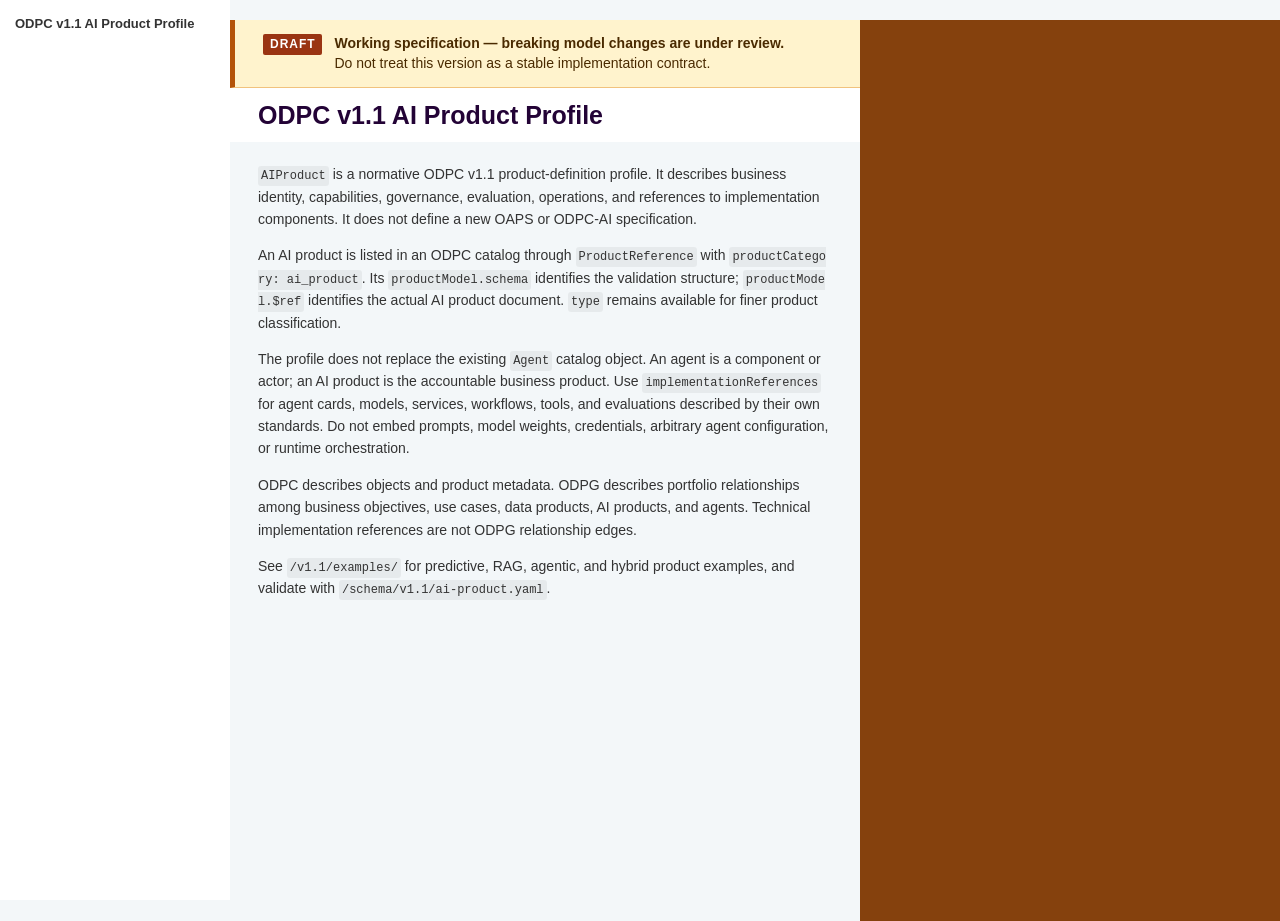
==== v1.1/index.html @ 6df853d5 "deploy: 6ed1a906836e4bbcba19a8aa4bbd23d8ff544d0a" ====
<!doctype html>
<html>
  <head>
    <meta charset="utf-8">
    <meta property="og:title" content="Open Data Product Catalogs - Version 1.0" />
    <meta property="og:url" content="https://opendataproducts.org/odpc-v1.0" />
    <meta property="og:type" content="website" />
    <meta property="og:image" content="https://opendataproducts.org/odpc-v1.0/images/odpc-catalog-standard.png" />
    <meta property="og:description" 
    content="Open Data Product Catalogs (ODPC) version 1.0 is a vendor-neutral, open-source, machine-readable catalog model for data product portfolios. It defines reusable catalog objects such as data product references, use cases, business objectives, signals, and catalog items." />
    <meta name="twitter:card" content="summary_large_image" />
    <meta name="twitter:title" content="Open Data Product Catalogs - Version 1.0" />
    <meta name="twitter:description" content="Open Data Product Catalogs (ODPC) version 1.0 is a vendor-neutral, open-source, machine-readable catalog model for data product portfolios. It defines reusable catalog objects such as data product references, use cases, business objectives, signals, and catalog items." />
    <meta name="twitter:image" content="https://opendataproducts.org/odpc-v1.0/images/odpc-catalog-standard.png" />
    <meta content="IE=edge,chrome=1" http-equiv="X-UA-Compatible">
    <link rel="icon" type="image/png" sizes="512x512" href="images/favicon.png">
    <link rel="apple-touch-icon" sizes="512x512" href="images/favicon.png">
    <meta name="viewport" content="width=device-width, initial-scale=1, maximum-scale=1">

    <title>ODPC v1.1 AI Product Profile</title>


    <style media="screen">
      .highlight table td { padding: 5px; }
.highlight table pre { margin: 0; }
.highlight .gh {
  color: #999999;
}
.highlight .sr {
  color: #f6aa11;
}
.highlight .go {
  color: #888888;
}
.highlight .gp {
  color: #555555;
}
.highlight .gs {
}
.highlight .gu {
  color: #aaaaaa;
}
.highlight .nb {
  color: #f6aa11;
}
.highlight .cm {
  color: #75715e;
}
.highlight .cp {
  color: #75715e;
}
.highlight .c1 {
  color: #75715e;
}
.highlight .cs {
  color: #75715e;
}
.highlight .c, .highlight .ch, .highlight .cd, .highlight .cpf {
  color: #75715e;
}
.highlight .err {
  color: #960050;
}
.highlight .gr {
  color: #960050;
}
.highlight .gt {
  color: #960050;
}
.highlight .gd {
  color: #49483e;
}
.highlight .gi {
  color: #49483e;
}
.highlight .ge {
  color: #49483e;
}
.highlight .kc {
  color: #66d9ef;
}
.highlight .kd {
  color: #66d9ef;
}
.highlight .kr {
  color: #66d9ef;
}
.highlight .no {
  color: #66d9ef;
}
.highlight .kt {
  color: #66d9ef;
}
.highlight .mf {
  color: #ae81ff;
}
.highlight .mh {
  color: #ae81ff;
}
.highlight .il {
  color: #ae81ff;
}
.highlight .mi {
  color: #ae81ff;
}
.highlight .mo {
  color: #ae81ff;
}
.highlight .m, .highlight .mb, .highlight .mx {
  color: #ae81ff;
}
.highlight .sc {
  color: #ae81ff;
}
.highlight .se {
  color: #ae81ff;
}
.highlight .ss {
  color: #ae81ff;
}
.highlight .sd {
  color: #e6db74;
}
.highlight .s2 {
  color: #e6db74;
}
.highlight .sb {
  color: #e6db74;
}
.highlight .sh {
  color: #e6db74;
}
.highlight .si {
  color: #e6db74;
}
.highlight .sx {
  color: #e6db74;
}
.highlight .s1 {
  color: #e6db74;
}
.highlight .s, .highlight .sa, .highlight .dl {
  color: #e6db74;
}
.highlight .na {
  color: #a6e22e;
}
.highlight .nc {
  color: #a6e22e;
}
.highlight .nd {
  color: #a6e22e;
}
.highlight .ne {
  color: #a6e22e;
}
.highlight .nf, .highlight .fm {
  color: #a6e22e;
}
.highlight .vc {
  color: #ffffff;
}
.highlight .nn {
  color: #ffffff;
}
.highlight .ni {
  color: #ffffff;
}
.highlight .bp {
  color: #ffffff;
}
.highlight .vg {
  color: #ffffff;
}
.highlight .vi {
  color: #ffffff;
}
.highlight .nv, .highlight .vm {
  color: #ffffff;
}
.highlight .w {
  color: #ffffff;
}
.highlight {
  color: #ffffff;
}
.highlight .n, .highlight .py, .highlight .nx {
  color: #ffffff;
}
.highlight .nl {
  color: #f92672;
}
.highlight .ow {
  color: #f92672;
}
.highlight .nt {
  color: #f92672;
}
.highlight .k, .highlight .kv {
  color: #f92672;
}
.highlight .kn {
  color: #f92672;
}
.highlight .kp {
  color: #f92672;
}
.highlight .o {
  color: #f92672;
}
    </style>
    <style media="print">
      * {
        -webkit-transition:none!important;
        transition:none!important;
      }
      .highlight table td { padding: 5px; }
.highlight table pre { margin: 0; }
.highlight, .highlight .w {
  color: #586e75;
}
.highlight .err {
  color: #002b36;
  background-color: #dc322f;
}
.highlight .c, .highlight .ch, .highlight .cd, .highlight .cm, .highlight .cpf, .highlight .c1, .highlight .cs {
  color: #657b83;
}
.highlight .cp {
  color: #b58900;
}
.highlight .nt {
  color: #b58900;
}
.highlight .o, .highlight .ow {
  color: #93a1a1;
}
.highlight .p, .highlight .pi {
  color: #93a1a1;
}
.highlight .gi {
  color: #859900;
}
.highlight .gd {
  color: #dc322f;
}
.highlight .gh {
  color: #268bd2;
  background-color: #002b36;
  font-weight: bold;
}
.highlight .k, .highlight .kn, .highlight .kp, .highlight .kr, .highlight .kv {
  color: #6c71c4;
}
.highlight .kc {
  color: #cb4b16;
}
.highlight .kt {
  color: #cb4b16;
}
.highlight .kd {
  color: #cb4b16;
}
.highlight .s, .highlight .sb, .highlight .sc, .highlight .dl, .highlight .sd, .highlight .s2, .highlight .sh, .highlight .sx, .highlight .s1 {
  color: #859900;
}
.highlight .sa {
  color: #6c71c4;
}
.highlight .sr {
  color: #2aa198;
}
.highlight .si {
  color: #d33682;
}
.highlight .se {
  color: #d33682;
}
.highlight .nn {
  color: #b58900;
}
.highlight .nc {
  color: #b58900;
}
.highlight .no {
  color: #b58900;
}
.highlight .na {
  color: #268bd2;
}
.highlight .m, .highlight .mb, .highlight .mf, .highlight .mh, .highlight .mi, .highlight .il, .highlight .mo, .highlight .mx {
  color: #859900;
}
.highlight .ss {
  color: #859900;
}
    </style>
    <link href="../stylesheets/screen-b0b487be.css" rel="stylesheet" media="screen" />
    <link href="../stylesheets/print-953e3353.css" rel="stylesheet" media="print" />
      <script src="../javascripts/all_nosearch-18c3ed8e.js"></script>


    <!-- Global site tag (gtag.js) - Google Analytics -->
    <script async src="https://www.googletagmanager.com/gtag/js?id=G-2BRS2DSVKQ"></script>
    <script>
      window.dataLayer = window.dataLayer || [];
      function gtag(){dataLayer.push(arguments);}
      gtag('js', new Date());

      gtag('config', 'G-2BRS2DSVKQ');
    </script>

  </head>

  <body class="v1" data-languages="[]">
    <a href="#" id="nav-button">
      <span>
        NAV
        <img src="../images/navbar-cad8cdcb.png" alt="" />
      </span>
    </a>
    <div class="toc-wrapper">
      <img src="../images/logo-dps-2024-0bc711a1.png" class="logo" alt="" />
      <ul id="toc" class="toc-list-h1">
          <li>
            <a href="#odpc-v1-1-ai-product-profile" class="toc-h1 toc-link" data-title="ODPC v1.1 AI Product Profile">ODPC v1.1 AI Product Profile</a>
          </li>
      </ul>
    </div>
    <div class="page-wrapper">
      <div class="dark-box"></div>
      <div class="draft-banner" role="status" aria-label="Draft specification notice">
        <span class="draft-banner__label">DRAFT</span>
        <div class="draft-banner__message">
          <strong>Working specification — breaking model changes are under review.</strong>
          <span>Do not treat this version as a stable implementation contract.</span>
        </div>
      </div>
      <div class="content">
        <h1 id='odpc-v1-1-ai-product-profile'>ODPC v1.1 AI Product Profile</h1>
<p><code>AIProduct</code> is a normative ODPC v1.1 product-definition profile. It describes business identity, capabilities, governance, evaluation, operations, and references to implementation components. It does not define a new OAPS or ODPC-AI specification.</p>

<p>An AI product is listed in an ODPC catalog through <code>ProductReference</code> with <code>productCategory: ai_product</code>. Its <code>productModel.schema</code> identifies the validation structure; <code>productModel.$ref</code> identifies the actual AI product document. <code>type</code> remains available for finer product classification.</p>

<p>The profile does not replace the existing <code>Agent</code> catalog object. An agent is a component or actor; an AI product is the accountable business product. Use <code>implementationReferences</code> for agent cards, models, services, workflows, tools, and evaluations described by their own standards. Do not embed prompts, model weights, credentials, arbitrary agent configuration, or runtime orchestration.</p>

<p>ODPC describes objects and product metadata. ODPG describes portfolio relationships among business objectives, use cases, data products, AI products, and agents. Technical implementation references are not ODPG relationship edges.</p>

<p>See <code>/v1.1/examples/</code> for predictive, RAG, agentic, and hybrid product examples, and validate with <code>/schema/v1.1/ai-product.yaml</code>.</p>

      </div>
      <div class="dark-box">
      </div>
    </div>
    <!-- Twitter universal website tag code -->
<script>
!function(e,t,n,s,u,a){e.twq||(s=e.twq=function(){s.exe?s.exe.apply(s,arguments):s.queue.push(arguments);
},s.version='1.1',s.queue=[],u=t.createElement(n),u.async=!0,u.src='//static.ads-twitter.com/uwt.js',
a=t.getElementsByTagName(n)[0],a.parentNode.insertBefore(u,a))}(window,document,'script');
// Insert Twitter Pixel ID and Standard Event data below
twq('init','nztzi');
twq('track','PageView');
</script>
<!-- End Twitter universal website tag code -->
  </body>
</html>
---- stylesheets/screen-b0b487be.css ----
/*! normalize.css v3.0.2 | MIT License | git.io/normalize */html{font-family:sans-serif;-ms-text-size-adjust:100%;-webkit-text-size-adjust:100%}body{margin:0}article,aside,details,figcaption,figure,footer,header,hgroup,main,menu,nav,section,summary{display:block}audio,canvas,progress,video{display:inline-block;vertical-align:baseline}audio:not([controls]){display:none;height:0}[hidden],template{display:none}a{background-color:transparent}a:active,a:hover{outline:0}abbr[title]{border-bottom:1px dotted}b,strong{font-weight:bold}dfn{font-style:italic}h1{font-size:2em;margin:0.67em 0}mark{background:#ff0;color:#000}small{font-size:80%}sub,sup{font-size:75%;line-height:0;position:relative;vertical-align:baseline}sup{top:-0.5em}sub{bottom:-0.25em}img{border:0}svg:not(:root){overflow:hidden}figure{margin:1em 40px}hr{-webkit-box-sizing:content-box;box-sizing:content-box;height:0}pre{overflow:auto}code,kbd,pre,samp{font-family:monospace, monospace;font-size:1em}button,input,optgroup,select,textarea{color:inherit;font:inherit;margin:0}button{overflow:visible}button,select{text-transform:none}button,html input[type="button"],input[type="reset"],input[type="submit"]{-webkit-appearance:button;cursor:pointer}button[disabled],html input[disabled]{cursor:default}button::-moz-focus-inner,input::-moz-focus-inner{border:0;padding:0}input{line-height:normal}input[type="checkbox"],input[type="radio"]{-webkit-box-sizing:border-box;box-sizing:border-box;padding:0}input[type="number"]::-webkit-inner-spin-button,input[type="number"]::-webkit-outer-spin-button{height:auto}input[type="search"]{-webkit-appearance:textfield;-webkit-box-sizing:content-box;box-sizing:content-box}input[type="search"]::-webkit-search-cancel-button,input[type="search"]::-webkit-search-decoration{-webkit-appearance:none}fieldset{border:1px solid #c0c0c0;margin:0 2px;padding:0.35em 0.625em 0.75em}legend{border:0;padding:0}textarea{overflow:auto}optgroup{font-weight:bold}table{border-collapse:collapse;border-spacing:0}td,th{padding:0}.content h1,.content h2,.content h3,.content h4,.content h5,.content h6,html,body{font-family:-apple-system, BlinkMacSystemFont, "Segoe UI", Roboto, Helvetica, Arial, sans-serif, "Apple Color Emoji", "Segoe UI Emoji", "Segoe UI Symbol";font-size:14px}.content h1,.content h2,.content h3,.content h4,.content h5,.content h6{font-weight:bold}.content code,.content pre{font-family:Consolas, Menlo, Monaco, "Lucida Console", "Liberation Mono", "DejaVu Sans Mono", "Bitstream Vera Sans Mono", "Courier New", monospace, serif;font-size:12px;line-height:1.5}.content code{word-break:break-all;-webkit-hyphens:auto;-ms-hyphens:auto;hyphens:auto}@font-face{font-family:'slate';src:url(../fonts/slate-cfc9d06b.eot?-syv14m);src:url(../fonts/slate-cfc9d06b.eot?#iefix-syv14m) format("embedded-opentype"),url(../fonts/slate.woff2?-syv14m) format("woff2"),url(../fonts/slate.woff?-syv14m) format("woff"),url(../fonts/slate-7b7da4fe.ttf?-syv14m) format("truetype"),url(../fonts/slate-e55b8307.svg?-syv14m#slate) format("svg");font-weight:normal;font-style:normal}.content aside.warning:before,.content aside.notice:before,.content aside.success:before,.toc-wrapper>.search:before{font-family:'slate';speak:none;font-style:normal;font-weight:normal;font-variant:normal;text-transform:none;line-height:1}.content aside.warning:before{content:"\e600"}.content aside.notice:before{content:"\e602"}.content aside.success:before{content:"\e606"}.toc-wrapper>.search:before{content:"\e607"}html,body{color:#333;padding:0;margin:0;-webkit-font-smoothing:antialiased;-moz-osx-font-smoothing:grayscale;background-color:#F3F7F9;height:100%;-webkit-text-size-adjust:none}#toc>ul>li>a>span{float:right;background-color:#2484FF;border-radius:40px;width:20px}.toc-wrapper{-webkit-transition:left 0.3s ease-in-out;transition:left 0.3s ease-in-out;overflow-y:auto;overflow-x:hidden;position:fixed;z-index:30;top:0;left:0;bottom:0;width:230px;background-color:#fff;font-size:13px;font-weight:bold}.toc-wrapper .lang-selector{display:none}.toc-wrapper .lang-selector a{padding-top:0.5em;padding-bottom:0.5em}.toc-wrapper .logo{display:block;width:180px;margin-bottom:10px}.toc-wrapper>.search{position:relative}.toc-wrapper>.search input{background:#fff;border-width:0 0 1px 0;border-color:#666;padding:6px 0 6px 20px;-webkit-box-sizing:border-box;box-sizing:border-box;margin:10px 15px;width:200px;outline:none;color:#333;border-radius:0}.toc-wrapper>.search:before{position:absolute;top:17px;left:15px;color:#333}.toc-wrapper .search-results{margin-top:0;-webkit-box-sizing:border-box;box-sizing:border-box;height:0;overflow-y:auto;overflow-x:hidden;-webkit-transition-property:height, margin;transition-property:height, margin;-webkit-transition-duration:180ms;transition-duration:180ms;-webkit-transition-timing-function:ease-in-out;transition-timing-function:ease-in-out;background:#fff}.toc-wrapper .search-results.visible{height:30%;margin-bottom:1em}.toc-wrapper .search-results li{margin:1em 15px;line-height:1}.toc-wrapper .search-results a{color:#333;text-decoration:none}.toc-wrapper .search-results a:hover{text-decoration:underline}.toc-wrapper ul,.toc-wrapper li{list-style:none;margin:0;padding:0;line-height:28px}.toc-wrapper li{color:#333;-webkit-transition-property:background;transition-property:background;-webkit-transition-timing-function:linear;transition-timing-function:linear;-webkit-transition-duration:200ms;transition-duration:200ms}.toc-wrapper .toc-link.active{background-color:#230336;color:#fff}.toc-wrapper .toc-link.active-parent{background-color:#230336;color:#fff}.toc-wrapper .toc-list-h2{display:none;background-color:#fff;font-weight:500}.toc-wrapper .toc-h2{padding-left:25px;font-size:12px}.toc-wrapper .toc-footer{padding:1em 0;margin-top:1em;border-top:1px dashed #666}.toc-wrapper .toc-footer li,.toc-wrapper .toc-footer a{color:#333;text-decoration:none}.toc-wrapper .toc-footer a:hover{text-decoration:underline}.toc-wrapper .toc-footer li{font-size:0.8em;line-height:1.7;text-decoration:none}.toc-link,.toc-footer li{padding:0 15px 0 15px;display:block;overflow-x:hidden;white-space:nowrap;text-overflow:ellipsis;text-decoration:none;color:#333;-webkit-transition-property:background;transition-property:background;-webkit-transition-timing-function:linear;transition-timing-function:linear;-webkit-transition-duration:130ms;transition-duration:130ms}#nav-button{padding:0 1.5em 5em 0;display:none;position:fixed;top:0;left:0;z-index:100;color:#000;text-decoration:none;font-weight:bold;opacity:0.7;line-height:16px;-webkit-transition:left 0.3s ease-in-out;transition:left 0.3s ease-in-out}#nav-button span{display:block;padding:6px 6px 6px;background-color:rgba(243,247,249,0.7);-webkit-transform-origin:0 0;transform-origin:0 0;-webkit-transform:rotate(-90deg) translate(-100%, 0);transform:rotate(-90deg) translate(-100%, 0);border-radius:0 0 0 5px}#nav-button img{height:16px;vertical-align:bottom}#nav-button:hover{opacity:1}#nav-button.open{left:230px}.page-wrapper{margin-left:230px;position:relative;z-index:10;background-color:#F3F7F9;min-height:100%;padding-bottom:1px}.page-wrapper .content{border-left:#333 1px}.page-wrapper .dark-box{width:40%;background-color:#85410d;position:absolute;right:0;top:0;bottom:0}.page-wrapper .lang-selector{position:fixed;z-index:50;border-bottom:5px solid #85410d;visibility:hidden}.draft-banner{position:relative;z-index:40;display:flex;align-items:flex-start;gap:12px;margin:20px 40% 0 0;padding:14px 28px;border-left:5px solid #b45309;border-bottom:1px solid #f1c27d;background:#fff3cd;color:#4a2a00;font-size:14px;line-height:1.4}.draft-banner__label{flex:0 0 auto;padding:2px 7px;border-radius:2px;background:#9a3412;color:#fff;font-size:12px;font-weight:800;letter-spacing:0.08em;line-height:1.4}.draft-banner__message strong,.draft-banner__message span{display:block}.lang-selector{display:flex;background-color:#85410d;width:100%;font-weight:bold;overflow-x:auto}.lang-selector a{display:inline;color:#fff;text-decoration:none;padding:0 10px;line-height:30px;outline:0}.lang-selector a:active,.lang-selector a:focus{background-color:#2E3336;color:#fff}.lang-selector a.active{background-color:#85410d;color:#fff}.lang-selector:after{content:'';clear:both;display:block}.content{-webkit-transform:translateZ(0);position:relative;z-index:30}.content:after{content:'';display:block;clear:both}.content>h1,.content>h2,.content>h3,.content>h4,.content>h5,.content>h6,.content>p,.content>table,.content>ul,.content>ol,.content>aside,.content>dl{margin-right:40%;padding:0 28px;-webkit-box-sizing:border-box;box-sizing:border-box;display:block}.content>ul,.content>ol{padding-left:43px}.content>h1,.content>h2,.content>div{clear:both}.content h1{font-size:25px;padding-top:0.5em;padding-bottom:0.5em;margin-bottom:21px;margin-top:2em;border-top:0px solid #FCB601;border-bottom:0px solid #fff;background-color:#fff;color:#230336}.content h1:first-child,.content div:first-child+h1{border-top-width:0;margin-top:0}.content h2{font-size:19px;margin-top:4em;margin-bottom:20px;border-top:0px solid #ccc;padding-top:1.2em;padding-bottom:1.2em;background-color:transparent}.content h1+h2,.content h1+div+h2{margin-top:-21px;border-top:none}.content h3,.content h4,.content h5,.content h6{font-size:15px;margin-top:2.5em;margin-bottom:0.8em}.content h4,.content h5,.content h6{font-size:10px}.content hr{margin:2em 0;border-top:2px solid #85410d;border-bottom:2px solid #F3F7F9}.content table{margin-bottom:1em;border:#9DAAB6;border-width:2px;overflow:auto}.content table th,.content table td{text-align:left;vertical-align:top;line-height:1.6}.content table th code,.content table td code{white-space:nowrap}.content table th{padding:5px 10px;border-bottom:1px solid #ccc;border-top:1px solid #ccc;border-left:1px solid #ccc;border-right:1px solid #ccc;vertical-align:bottom}.content table tr{border-top:1px solid #ccc}.content table td{padding:10px}.content table tr:last-child{border-bottom:1px solid #ccc}.content table tr:nth-child(odd)>td{background-color:white}.content table tr:nth-child(even)>td{background-color:#fbfcfd}.content dt{font-weight:bold}.content dd{margin-left:15px}.content p,.content li,.content dt,.content dd{line-height:1.6;margin-top:0}.content img{max-width:100%}.content code{background-color:rgba(0,0,0,0.05);padding:3px;border-radius:3px}.content pre>code{background-color:transparent;padding:0}.content aside{padding-top:1em;padding-bottom:1em;margin-top:1.5em;margin-bottom:1.5em;background:#ff7b01;line-height:1.6}.content aside.warning{background-color:#ff4e02}.content aside.success{background-color:#6ac174}.content aside:before{vertical-align:middle;padding-right:0.5em;font-size:14px}.content .search-highlight{padding:2px;margin:-3px;border-radius:4px;border:1px solid #F7E633;background:-webkit-gradient(linear, right bottom, left top, from(#F7E633), to(#F1D32F));background:linear-gradient(to top left, #F7E633 0%, #F1D32F 100%)}.content>div.highlight{clear:none}.content pre,.content blockquote{background-color:#4f2400;color:#fff;margin:0;width:40%;float:right;clear:right;-webkit-box-sizing:border-box;box-sizing:border-box}.content pre>p,.content blockquote>p{margin:0}.content pre a,.content blockquote a{color:#fff;text-decoration:none;border-bottom:dashed 1px #ccc}.content pre{padding-top:2em;padding-bottom:2em;padding:2em 28px}.content blockquote>p{background-color:#4f2400;padding:13px 2em;color:#eee}@media (max-width: 930px){.toc-wrapper{left:-230px}.toc-wrapper.open{left:0}.page-wrapper{margin-left:0}#nav-button{display:block}.toc-link{padding-top:0.3em;padding-bottom:0.3em}}@media (max-width: 700px){.dark-box{display:none}.content>h1,.content>h2,.content>h3,.content>h4,.content>h5,.content>h6,.content>p,.content>table,.content>ul,.content>ol,.content>aside,.content>dl{margin-right:0}.toc-wrapper .lang-selector{visibility:hidden}.page-wrapper .lang-selector{visibility:hidden}.draft-banner{margin-right:0}.content pre,.content blockquote{width:auto;float:none}.content>pre+h1,.content>blockquote+h1,.content>pre+h2,.content>blockquote+h2,.content>pre+h3,.content>blockquote+h3,.content>pre+h4,.content>blockquote+h4,.content>pre+h5,.content>blockquote+h5,.content>pre+h6,.content>blockquote+h6,.content>pre+p,.content>blockquote+p,.content>pre+table,.content>blockquote+table,.content>pre+ul,.content>blockquote+ul,.content>pre+ol,.content>blockquote+ol,.content>pre+aside,.content>blockquote+aside,.content>pre+dl,.content>blockquote+dl{margin-top:28px}}.highlight .c,.highlight .cm,.highlight .c1,.highlight .cs{color:#909090}.highlight,.highlight .w{background-color:#4f2400}.copy-clipboard{float:right;fill:#9DAAB6;cursor:pointer;opacity:0.4;height:18px;width:18px}.copy-clipboard:hover{opacity:0.8}.button-5{align-items:center;background-clip:padding-box;background-color:#fa6400;border:1px solid transparent;border-radius:.25rem;-webkit-box-shadow:rgba(0,0,0,0.02) 0 1px 3px 0;box-shadow:rgba(0,0,0,0.02) 0 1px 3px 0;-webkit-box-sizing:border-box;box-sizing:border-box;color:#fff;cursor:pointer;display:inline-flex;font-family:system-ui,-apple-system,system-ui,"Helvetica Neue",Helvetica,Arial,sans-serif;font-size:16px;font-weight:600;justify-content:center;line-height:1.25;margin:0;min-height:2.5rem;padding:calc(.875rem - 1px) calc(1.5rem - 1px);position:relative;text-decoration:none;-webkit-transition:all 250ms;transition:all 250ms;-moz-user-select:none;-ms-user-select:none;user-select:none;-webkit-user-select:none;-ms-touch-action:manipulation;touch-action:manipulation;vertical-align:baseline;width:auto}.button-5:hover,.button-5:focus{background-color:#fb8332;-webkit-box-shadow:rgba(0,0,0,0.1) 0 4px 12px;box-shadow:rgba(0,0,0,0.1) 0 4px 12px}.button-5:hover{-webkit-transform:translateY(-1px);transform:translateY(-1px)}.button-5:active{background-color:#c85000;-webkit-box-shadow:rgba(0,0,0,0.06) 0 2px 4px;box-shadow:rgba(0,0,0,0.06) 0 2px 4px;-webkit-transform:translateY(0);transform:translateY(0)}
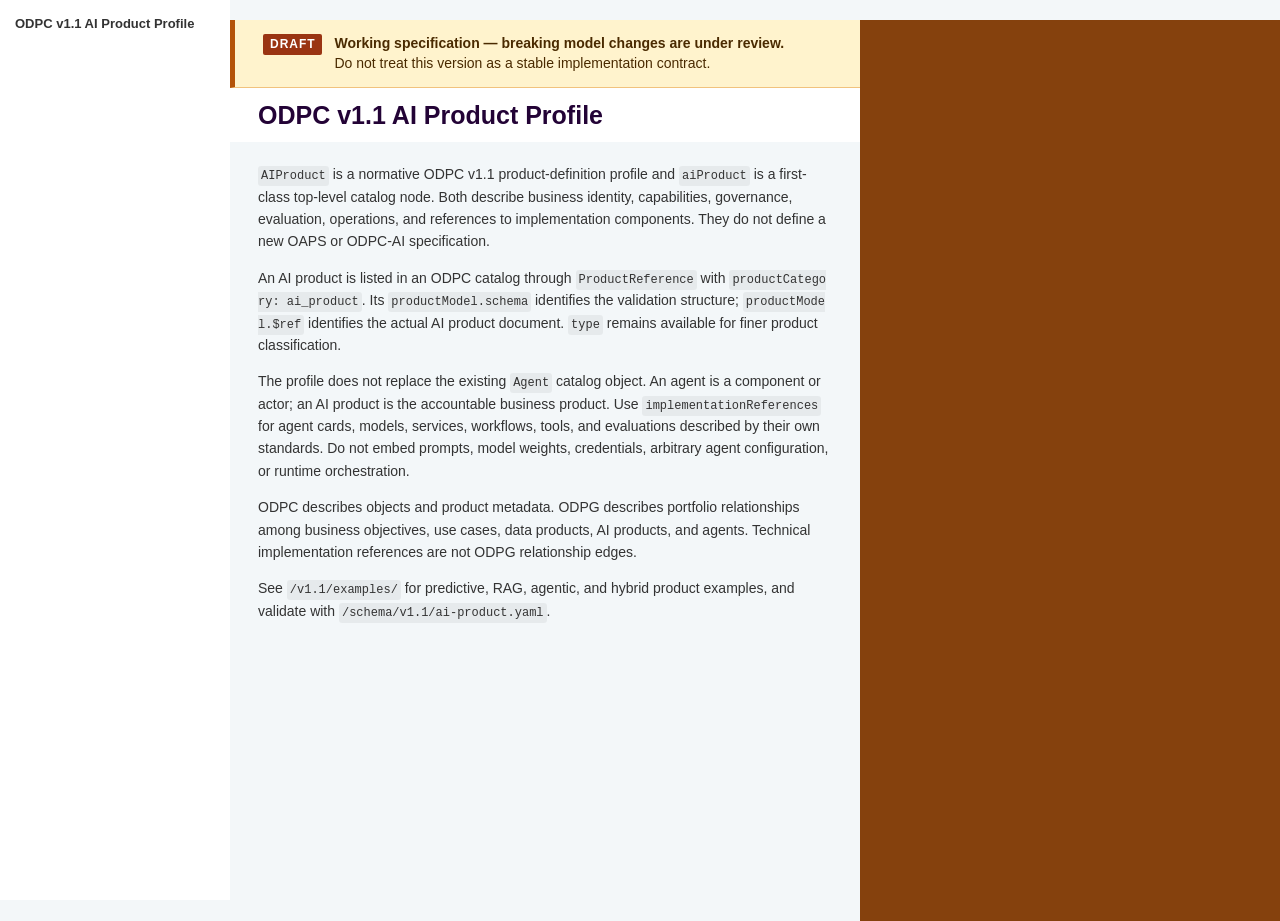
==== commit c4ee68ac: "deploy: 92354873cfac773fc0249a1ada2c90aa1db479f7" ====
--- a/v1.1/index.html
+++ b/v1.1/index.html
@@ -339,7 +339,7 @@
       </div>
       <div class="content">
         <h1 id='odpc-v1-1-ai-product-profile'>ODPC v1.1 AI Product Profile</h1>
-<p><code>AIProduct</code> is a normative ODPC v1.1 product-definition profile. It describes business identity, capabilities, governance, evaluation, operations, and references to implementation components. It does not define a new OAPS or ODPC-AI specification.</p>
+<p><code>AIProduct</code> is a normative ODPC v1.1 product-definition profile and <code>aiProduct</code> is a first-class top-level catalog node. Both describe business identity, capabilities, governance, evaluation, operations, and references to implementation components. They do not define a new OAPS or ODPC-AI specification.</p>
 
 <p>An AI product is listed in an ODPC catalog through <code>ProductReference</code> with <code>productCategory: ai_product</code>. Its <code>productModel.schema</code> identifies the validation structure; <code>productModel.$ref</code> identifies the actual AI product document. <code>type</code> remains available for finer product classification.</p>
 
